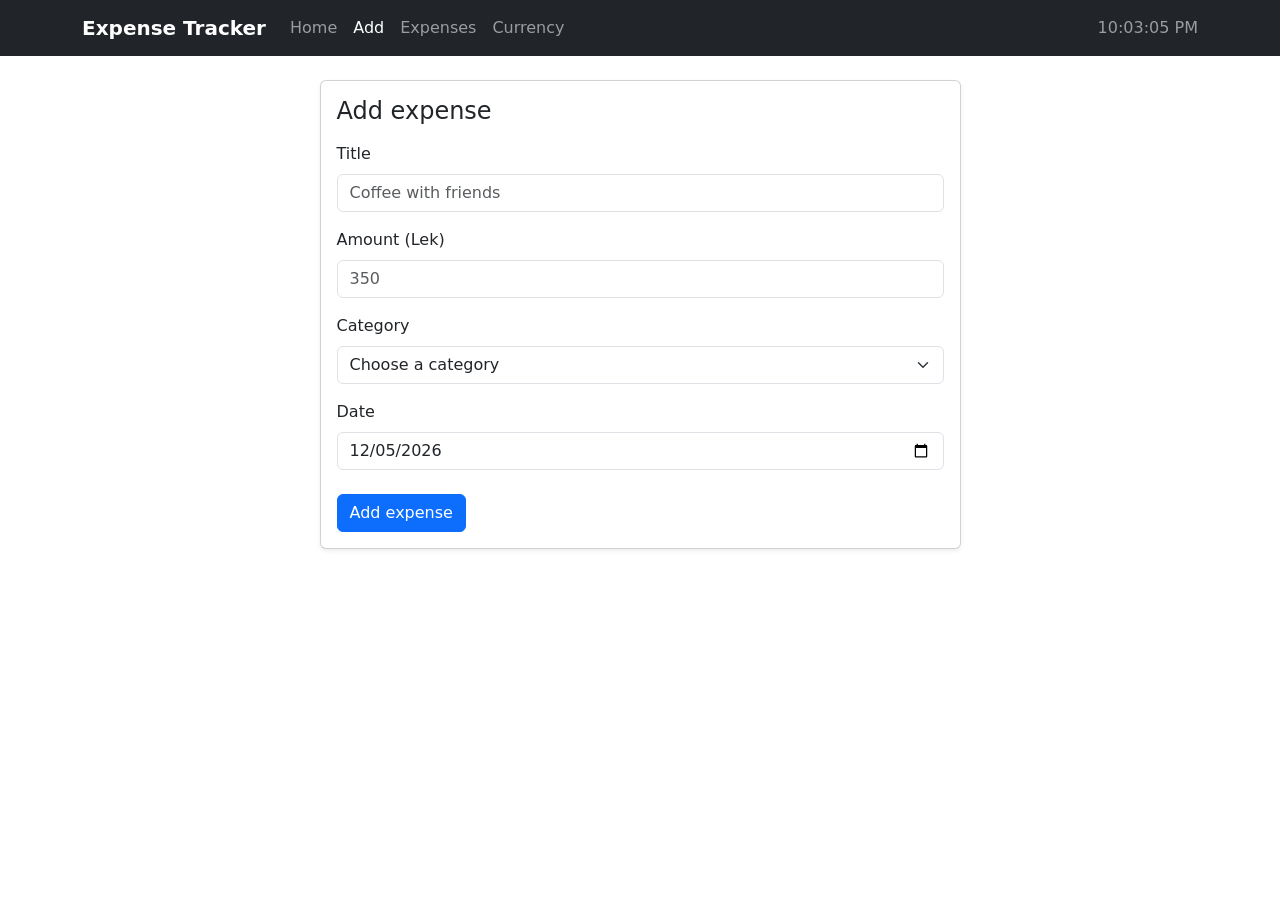
==== add.html @ 72372ba7 "Add expense features and refactor scripts for better organization bla bla bla" ====
<!DOCTYPE html>
<html lang="en">
<head>
  <meta charset="UTF-8">
  <meta name="viewport" content="width=device-width, initial-scale=1.0">
  <title>Add expense</title>
  <link rel="stylesheet" href="https://cdnjs.cloudflare.com/ajax/libs/bootstrap/5.3.3/css/bootstrap.min.css" integrity="sha384-QWTKZyjpPEjISv5WaRU9OFeRpok6YctnYmDr5pNlyT2bRjXh0JMhjY6hW+ALEwIH" crossorigin="anonymous">
  <link rel="stylesheet" href="styles/site.css">
  <link rel="stylesheet" href="css/expense-features.css">
</head>
<body>

  <header class="site-header">
    <nav class="navbar navbar-expand-md navbar-dark bg-dark">
      <div class="container">
        <a class="navbar-brand fw-semibold" href="index.html">Expense Tracker</a>
        <button class="navbar-toggler" type="button" data-bs-toggle="collapse" data-bs-target="#main-nav" aria-controls="main-nav" aria-expanded="false" aria-label="Toggle navigation">
          <span class="navbar-toggler-icon"></span>
        </button>
        <div class="collapse navbar-collapse" id="main-nav">
          <ul class="navbar-nav me-auto">
            <li class="nav-item"><a class="nav-link" href="index.html">Home</a></li>
            <li class="nav-item"><a class="nav-link active" aria-current="page" href="add.html">Add</a></li>
            <li class="nav-item"><a class="nav-link" href="expenses.html">Expenses</a></li>
            <li class="nav-item"><a class="nav-link" href="currency.html">Currency</a></li>
          </ul>
          <span class="navbar-text clock" id="clock">--:--:--</span>
        </div>
      </div>
    </nav>
  </header>

  <main class="container py-4">
    <div class="row justify-content-center">
      <div class="col-lg-7 col-md-9">

        <section class="card shadow-sm mb-4">
          <div class="card-body">
            <h2 class="h4 card-title mb-3">Add expense</h2>

            <form id="expense-form" novalidate>
              <div class="mb-3">
                <label for="title" class="form-label">Title</label>
                <input type="text" class="form-control" id="title" name="title" placeholder="Coffee with friends" required>
                <div class="invalid-feedback error" data-for="title"></div>
              </div>

              <div class="mb-3">
                <label for="amount" class="form-label">Amount (Lek)</label>
                <input type="number" class="form-control" id="amount" name="amount" min="1" step="1" placeholder="350" required>
                <div class="invalid-feedback error" data-for="amount"></div>
              </div>

              <div class="mb-3">
                <label for="category" class="form-label">Category</label>
                <select class="form-select" id="category" name="category" required>
                  <option value="">Choose a category</option>
                  <option value="Food">Food</option>
                  <option value="Transport">Transport</option>
                  <option value="Books">Books</option>
                  <option value="Rent">Rent</option>
                  <option value="Fun">Fun</option>
                  <option value="Other">Other</option>
                </select>
                <div class="invalid-feedback error" data-for="category"></div>
              </div>

              <div class="mb-4">
                <label for="date" class="form-label">Date</label>
                <input type="date" class="form-control" id="date" name="date" required>
                <div class="invalid-feedback error" data-for="date"></div>
              </div>

              <button type="submit" id="addExpenseBtn" class="btn btn-primary">Add expense</button>
            </form>
          </div>
        </section>

        <!-- Hidden until the first expense is added on this visit -->
        <section class="card shadow-sm d-none" id="recent">
          <div class="card-body">
            <h2 class="h4 card-title">Added just now</h2>
            <ul class="list-group list-group-flush mb-3" id="recent-list"></ul>
            <p class="text-secondary small mb-0">See all expenses on the <a href="expenses.html">Expenses</a> page.</p>
          </div>
        </section>

      </div>
    </div>
  </main>

  <div class="toast-message" id="toast"></div>

  <script src="https://cdnjs.cloudflare.com/ajax/libs/bootstrap/5.3.3/js/bootstrap.bundle.min.js" integrity="sha384-YvpcrYf0tY3lHB60NNkmXc5s9fDVZLESaAA55NDzOxhy9GkcIdslK1eN7N6jIeHz" crossorigin="anonymous"></script>
  <script src="js/add.js"></script>
</body>
</html>
---- css/expense-features.css ----
/* Add/Edit expense support. Keeps the existing site design intact. */
.modal-overlay.open {
  display: flex;
}

.toast.show {
  opacity: 1;
  visibility: visible;
}
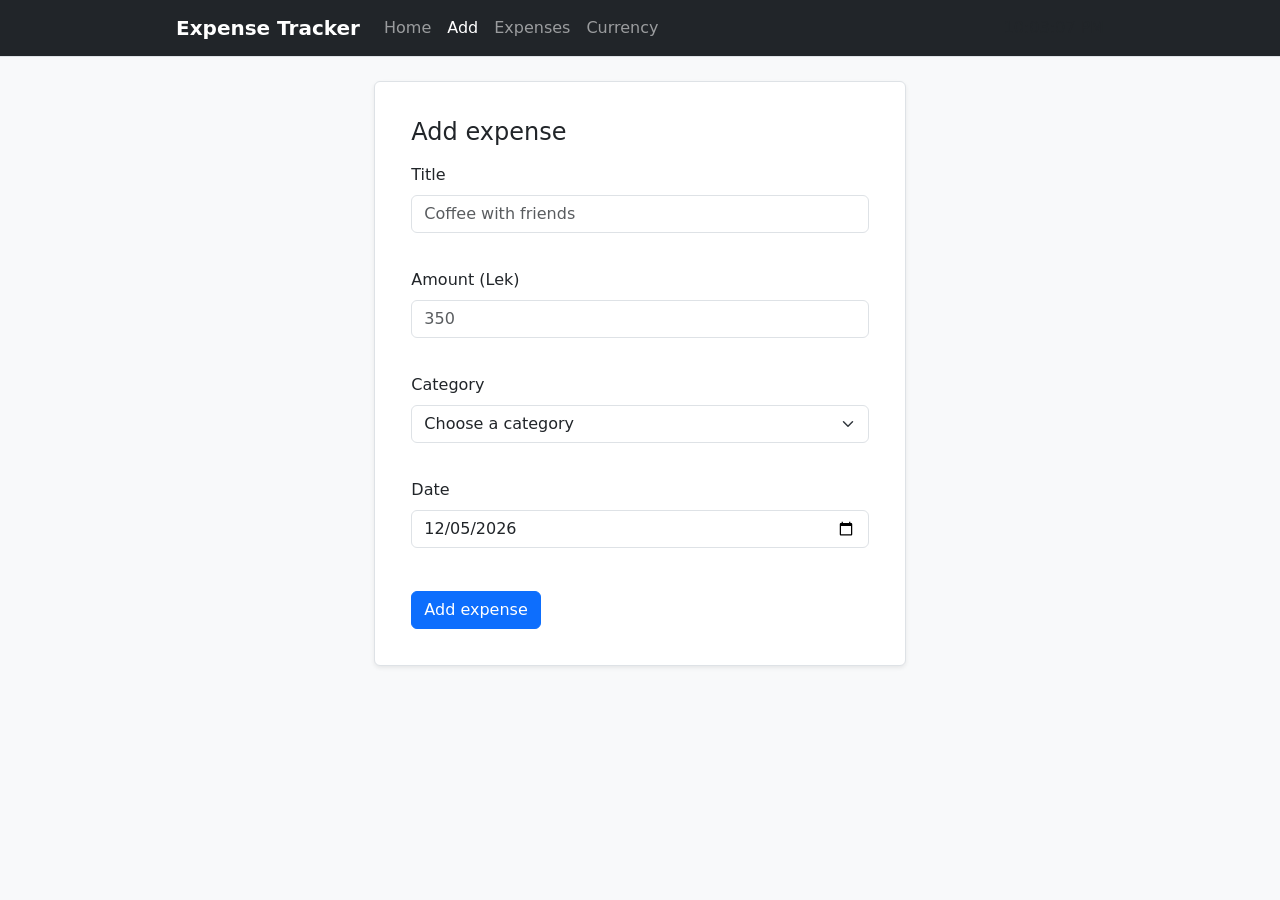
==== commit db69857d: "Refactor expenses and index pages to include inline styles and enhance JavaScript functionality; add" ====
--- a/add.html
+++ b/add.html
@@ -5,8 +5,121 @@
   <meta name="viewport" content="width=device-width, initial-scale=1.0">
   <title>Add expense</title>
   <link rel="stylesheet" href="https://cdnjs.cloudflare.com/ajax/libs/bootstrap/5.3.3/css/bootstrap.min.css" integrity="sha384-QWTKZyjpPEjISv5WaRU9OFeRpok6YctnYmDr5pNlyT2bRjXh0JMhjY6hW+ALEwIH" crossorigin="anonymous">
-  <link rel="stylesheet" href="styles/site.css">
-  <link rel="stylesheet" href="css/expense-features.css">
+  <style>
+/* Small additions on top of Bootstrap (loaded from cdnjs in each page). */
+
+body {
+  min-height: 100vh;
+  display: flex;
+  flex-direction: column;
+  background-color: var(--bs-body-tertiary-bg, #f8f9fa);
+}
+
+main {
+  flex: 1;
+}
+
+/* Live clock in the navbar */
+.clock {
+  font-variant-numeric: tabular-nums;
+}
+
+/* Stat cards */
+.stat-label {
+  display: block;
+  font-size: 0.875rem;
+  color: var(--bs-secondary-color);
+}
+
+.stat-value {
+  display: block;
+  font-size: 1.75rem;
+  font-weight: 600;
+}
+
+.stat-value.stat-small {
+  font-size: 1.1rem;
+  font-weight: 500;
+}
+
+/* Toast message shown by JavaScript */
+.toast-message {
+  position: fixed;
+  left: 50%;
+  bottom: 1.5rem;
+  transform: translateX(-50%) translateY(1rem);
+  padding: 0.6rem 1.2rem;
+  background: var(--bs-dark);
+  color: #fff;
+  border-radius: var(--bs-border-radius);
+  box-shadow: var(--bs-box-shadow);
+  opacity: 0;
+  pointer-events: none;
+  transition: opacity 0.2s ease, transform 0.2s ease;
+  z-index: 1080;
+}
+
+.toast-message.show {
+  opacity: 1;
+  transform: translateX(-50%) translateY(0);
+}
+
+/* ---- layout ---- */
+.container{width:100%;max-width:960px;margin:0 auto;padding:0 1rem}
+.page{padding-top:1.5rem;padding-bottom:2rem}
+.page.narrow{max-width:640px}
+.page > * + *{margin-top:1.25rem}
+.site-header{background:var(--bs-body-bg,#fff);border-bottom:1px solid var(--bs-border-color,#dee2e6)}
+.header-row{display:flex;align-items:center;gap:1.25rem;flex-wrap:wrap;padding-top:.75rem;padding-bottom:.75rem}
+.brand{font-weight:700;font-size:1.2rem;text-decoration:none;color:var(--bs-body-color)}
+.nav{display:flex;gap:1rem;flex-wrap:wrap}
+.nav a{text-decoration:none}
+.nav a.active{font-weight:600;text-decoration:underline}
+.clock{margin:0 0 0 auto;color:var(--bs-secondary-color)}
+.card{padding:1.25rem;background:var(--bs-body-bg,#fff);border:1px solid var(--bs-border-color,#dee2e6);border-radius:var(--bs-border-radius,.375rem)}
+.hero{padding:1rem 0}
+.hero h1{font-size:2rem;font-weight:700}
+.btn-inline{display:inline-block}
+.stats{display:grid;grid-template-columns:repeat(auto-fit,minmax(190px,1fr));gap:1rem}
+.page-list{margin:0;padding-left:1.2rem}
+.simple-list{padding-left:1.2rem;margin:0 0 .5rem}
+.hint{color:var(--bs-secondary-color);margin:0}
+/* ---- forms ---- */
+.field{margin-bottom:1rem}
+.field label{display:block;font-weight:500;margin-bottom:.25rem}
+.field input,.field select,.toolbar-controls input,.toolbar-controls select,.convert-row select,.convert-row input{
+  display:block;width:100%;padding:.4rem .75rem;font:inherit;color:var(--bs-body-color);
+  background:var(--bs-body-bg,#fff);border:1px solid var(--bs-border-color,#ced4da);border-radius:var(--bs-border-radius,.375rem)}
+.field input:focus,.field select:focus,.toolbar-controls input:focus,.toolbar-controls select:focus{outline:0;border-color:#86b7fe;box-shadow:0 0 0 .25rem rgba(13,110,253,.25)}
+.error{display:block;color:#dc3545;min-height:1.1em;font-size:.85rem}
+/* ---- expenses table ---- */
+.toolbar{display:flex;justify-content:space-between;align-items:center;gap:1rem;flex-wrap:wrap;margin-bottom:1rem}
+.toolbar h2{margin:0;font-size:1.35rem}
+.count{color:var(--bs-secondary-color);font-weight:400}
+.toolbar-controls{display:flex;gap:.5rem;flex-wrap:wrap}
+.toolbar-controls input{width:200px}.toolbar-controls select{width:170px}
+.table-wrap{overflow-x:auto}
+.expense-table{width:100%;border-collapse:collapse}
+.expense-table th,.expense-table td{padding:.55rem .6rem;border-bottom:1px solid var(--bs-border-color,#dee2e6);text-align:left}
+.expense-table .num{text-align:right;white-space:nowrap}
+.expense-table .actions{text-align:right;white-space:nowrap}
+.expense-table .actions .btn{margin-left:.25rem;padding:.2rem .6rem;font-size:.85rem;border:1px solid var(--bs-border-color,#ced4da)}
+.expense-table .actions .btn-danger{border-color:#dc3545}
+.empty{margin:1rem 0 0;color:var(--bs-secondary-color)}
+.link-btn{background:none;border:0;padding:0;color:var(--bs-link-color,#0d6efd);text-decoration:underline;cursor:pointer;font:inherit}
+.danger-zone{margin-top:1rem;text-align:right}
+/* ---- modal + toast ---- */
+.modal-overlay{display:none;position:fixed;inset:0;background:rgba(0,0,0,.5);align-items:center;justify-content:center;padding:1rem;z-index:1070}
+.modal-overlay.open{display:flex}
+.edit-dialog{background:var(--bs-body-bg,#fff);border-radius:var(--bs-border-radius-lg,.5rem);padding:1.5rem;width:100%;max-width:440px;max-height:90vh;overflow:auto}
+.edit-dialog h2{font-size:1.35rem;margin-bottom:1rem}
+.modal-actions{display:flex;justify-content:flex-end;gap:.5rem}
+.modal-actions .btn:not(.btn-primary){border:1px solid var(--bs-border-color,#ced4da)}
+/* ---- currency ---- */
+.convert-row{display:grid;grid-template-columns:1fr 1fr;gap:1rem;margin:1rem 0}
+.convert-result{font-size:1.6rem;font-weight:600;margin:.5rem 0}
+@media(max-width:560px){.clock{margin-left:0}.convert-row{grid-template-columns:1fr}.toolbar-controls input,.toolbar-controls select{width:100%}}
+  </style>
 </head>
 <body>
 
@@ -92,6 +205,149 @@
   <div class="toast-message" id="toast"></div>
 
   <script src="https://cdnjs.cloudflare.com/ajax/libs/bootstrap/5.3.3/js/bootstrap.bundle.min.js" integrity="sha384-YvpcrYf0tY3lHB60NNkmXc5s9fDVZLESaAA55NDzOxhy9GkcIdslK1eN7N6jIeHz" crossorigin="anonymous"></script>
-  <script src="js/add.js"></script>
+  <script>
+(() => {
+  "use strict";
+
+  const STORAGE_KEY = "expenses";
+  const form = document.getElementById("expense-form");
+  if (!form) return;
+
+  const byId = (id) => document.getElementById(id);
+  const toast = byId("toast");
+  const recentSection = byId("recent");
+  const recentList = byId("recent-list");
+  let toastTimer;
+
+  function getExpenses() {
+    try {
+      const parsed = JSON.parse(localStorage.getItem(STORAGE_KEY) || "[]");
+      return Array.isArray(parsed) ? parsed : [];
+    } catch {
+      return [];
+    }
+  }
+
+  function saveExpenses(expenses) {
+    localStorage.setItem(STORAGE_KEY, JSON.stringify(expenses));
+  }
+
+  function showToast(message) {
+    if (!toast) return;
+    toast.textContent = message;
+    toast.classList.add("show");
+    clearTimeout(toastTimer);
+    toastTimer = setTimeout(() => toast.classList.remove("show"), 2800);
+  }
+
+  function clearErrors() {
+    form.querySelectorAll(".error").forEach((node) => {
+      node.textContent = "";
+    });
+  }
+
+  function setError(field, message) {
+    const target = form.querySelector(`.error[data-for="${field}"]`);
+    if (target) target.textContent = message;
+  }
+
+  function validate(data) {
+    clearErrors();
+    let valid = true;
+
+    if (!data.title) {
+      setError("title", "Please enter an expense title.");
+      valid = false;
+    } else if (data.title.length > 80) {
+      setError("title", "Title must be 80 characters or fewer.");
+      valid = false;
+    }
+
+    if (!Number.isInteger(data.amount) || data.amount < 1) {
+      setError("amount", "Enter a positive whole amount in Lek.");
+      valid = false;
+    }
+
+    if (!["Food", "Transport", "Books", "Rent", "Fun", "Other"].includes(data.category)) {
+      setError("category", "Please choose a category.");
+      valid = false;
+    }
+
+    if (!data.date || !/^\d{4}-\d{2}-\d{2}$/.test(data.date)) {
+      setError("date", "Please choose a valid date.");
+      valid = false;
+    }
+
+    return valid;
+  }
+
+  function localDateString(date = new Date()) {
+    const year = date.getFullYear();
+    const month = String(date.getMonth() + 1).padStart(2, "0");
+    const day = String(date.getDate()).padStart(2, "0");
+    return `${year}-${month}-${day}`;
+  }
+
+  function addRecent(expense) {
+    if (!recentSection || !recentList) return;
+
+    recentSection.style.display = "block";
+    const item = document.createElement("li");
+    item.textContent = `${expense.title} — ${expense.amount.toLocaleString()} Lek · ${expense.category} · ${expense.date}`;
+    recentList.prepend(item);
+  }
+
+  const dateInput = byId("date");
+  if (dateInput && !dateInput.value) {
+    dateInput.value = localDateString();
+  }
+
+  form.addEventListener("submit", (event) => {
+    event.preventDefault();
+
+    const data = {
+      title: byId("title").value.trim(),
+      amount: Number(byId("amount").value),
+      category: byId("category").value,
+      date: byId("date").value
+    };
+
+    if (!validate(data)) return;
+
+    const expenses = getExpenses();
+    const expense = {
+      id: (globalThis.crypto && crypto.randomUUID)
+        ? crypto.randomUUID()
+        : `${Date.now()}-${Math.random().toString(16).slice(2)}`,
+      ...data
+    };
+
+    expenses.push(expense);
+
+    try {
+      saveExpenses(expenses);
+    } catch (error) {
+      showToast("Could not save. Check your browser storage settings.");
+      console.error(error);
+      return;
+    }
+
+    addRecent(expense);
+    form.reset();
+    clearErrors();
+    if (dateInput) dateInput.value = localDateString();
+    showToast("Expense added successfully.");
+  });
+
+  // Shared header clock.
+  const clock = byId("clock");
+  function updateClock() {
+    if (clock) clock.textContent = new Date().toLocaleTimeString();
+  }
+  updateClock();
+  setInterval(updateClock, 1000);
+})();
+
+  </script>
 </body>
 </html>
